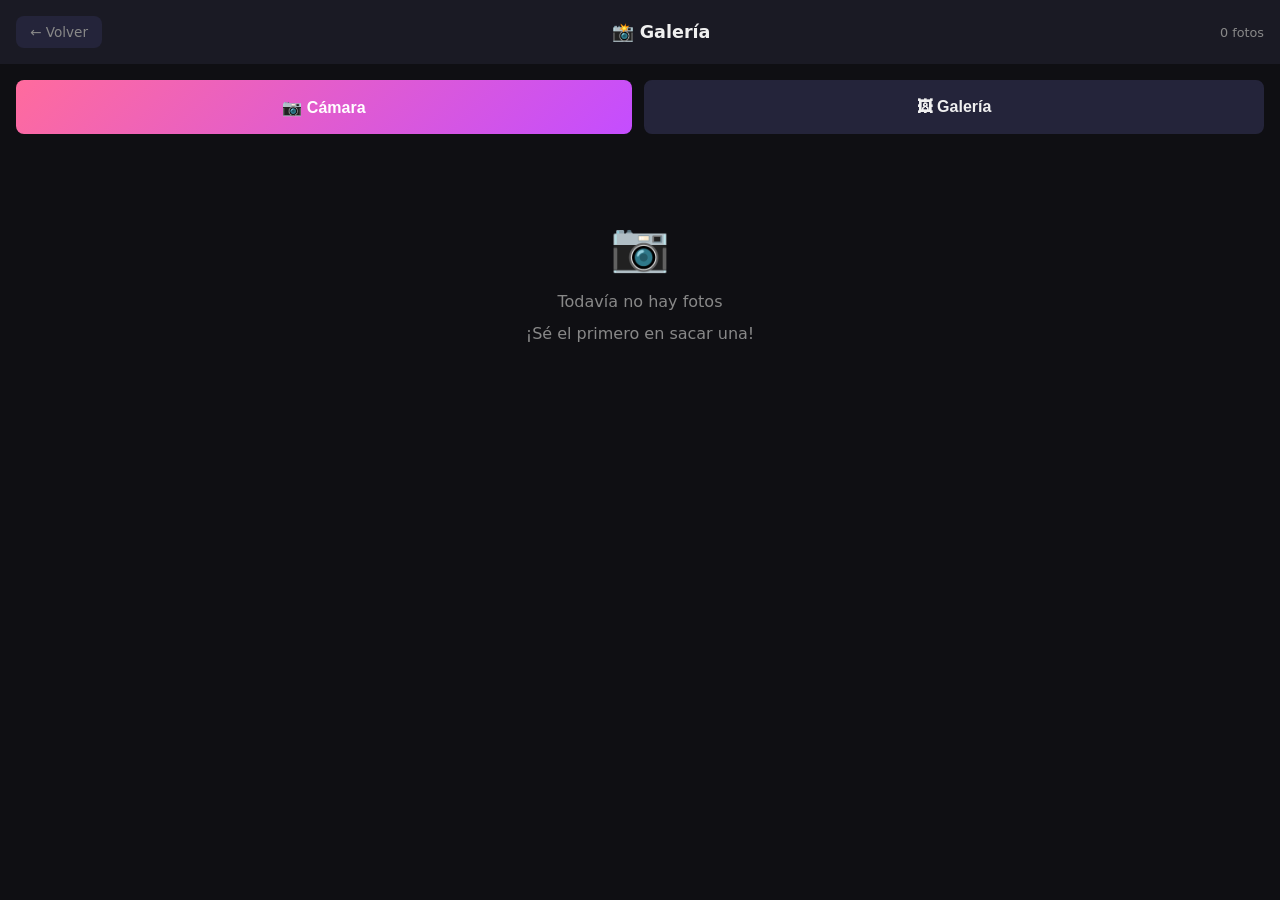
==== photos/index.html @ 10af3293 "photos" ====
<!-- photos/index.html -->
<!DOCTYPE html>
<html lang="es">

<head>
    <meta charset="UTF-8" />
    <meta name="viewport" content="width=device-width, initial-scale=1.0, maximum-scale=1.0, user-scalable=no" />
    <title>📸 Galería — itsMyBirthday</title>
    <link rel="stylesheet" href="../css/main.css" />
    <link rel="stylesheet" href="../css/photos.css" />
</head>

<body>

    <!-- ── TOPBAR ─────────────────────────────────────────── -->
    <div class="photos-topbar">
        <a href="../index.html" class="btn-back">← Volver</a>
        <h2>📸 Galería</h2>
        <span id="photo-count" class="photo-count">0 fotos</span>
    </div>

    <!-- ── BOTONES DE ACCIÓN ──────────────────────────────── -->
    <div class="photos-actions">
        <button id="btn-camera" class="btn-action camera">
            📷 Cámara
        </button>
        <button id="btn-upload" class="btn-action upload">
            🖼 Galería
        </button>
    </div>

    <!-- Input oculto para cámara -->
    <input id="input-camera" type="file" accept="image/*" capture="environment" style="display:none" />

    <!-- Input oculto para galería -->
    <input id="input-gallery" type="file" accept="image/*" multiple style="display:none" />

    <!-- ── BARRA DE PROGRESO ──────────────────────────────── -->
    <div id="upload-bar" class="upload-bar hidden">
        <div class="upload-bar-inner">
            <div id="upload-progress" class="upload-progress"></div>
        </div>
        <span id="upload-label">Subiendo...</span>
    </div>

    <!-- ── GALERÍA ────────────────────────────────────────── -->
    <div id="gallery" class="gallery">
        <div class="gallery-empty">
            <p>📷</p>
            <p>Todavía no hay fotos</p>
            <p>¡Sé el primero en sacar una!</p>
        </div>
    </div>

    <!-- ── LIGHTBOX ───────────────────────────────────────── -->
    <div id="lightbox" class="lightbox hidden">
        <div class="lightbox-backdrop" id="lightbox-backdrop"></div>
        <div class="lightbox-content">
            <button id="lightbox-close" class="lightbox-close">✕</button>
            <img id="lightbox-img" src="" alt="" />
            <div class="lightbox-info">
                <span id="lightbox-author"></span>
                <a id="lightbox-download" class="btn-download" download>
                    ⬇ Descargar
                </a>
            </div>
        </div>
    </div>

    <script type="module">
        import { uploadPhoto, savePhoto, watchPhotos } from "./photos.js";

        const authorName = localStorage.getItem("playerName") || "Anónimo";

        // ── Helpers ────────────────────────────────────────────
        function show(id) { document.getElementById(id).classList.remove("hidden"); }
        function hide(id) { document.getElementById(id).classList.add("hidden"); }

        // ── Subir archivo ──────────────────────────────────────
        async function handleFile(file) {
            if (!file || !file.type.startsWith("image/")) return;

            // Mostrar barra de progreso
            show("upload-bar");
            document.getElementById("upload-label").textContent = "Subiendo...";
            document.getElementById("upload-progress").style.width = "0%";

            try {
                const url = await uploadPhoto(file, (pct) => {
                    document.getElementById("upload-progress").style.width = `${pct}%`;
                    document.getElementById("upload-label").textContent = `Subiendo... ${pct}%`;
                });

                await savePhoto(url, authorName);
                document.getElementById("upload-label").textContent = "✓ Foto guardada";
                setTimeout(() => hide("upload-bar"), 1500);

            } catch (err) {
                document.getElementById("upload-label").textContent = "Error al subir, intentá de nuevo";
                setTimeout(() => hide("upload-bar"), 2500);
            }
        }

        // ── Subir múltiples archivos ───────────────────────────
        async function handleFiles(files) {
            for (const file of files) {
                await handleFile(file);
            }
        }

        // ── Botón cámara ───────────────────────────────────────
        document.getElementById("btn-camera").addEventListener("click", () => {
            document.getElementById("input-camera").click();
        });

        document.getElementById("input-camera").addEventListener("change", (e) => {
            if (e.target.files[0]) handleFile(e.target.files[0]);
            e.target.value = "";
        });

        // ── Botón galería ──────────────────────────────────────
        document.getElementById("btn-upload").addEventListener("click", () => {
            document.getElementById("input-gallery").click();
        });

        document.getElementById("input-gallery").addEventListener("change", (e) => {
            if (e.target.files.length) handleFiles(Array.from(e.target.files));
            e.target.value = "";
        });

        // ── Render galería ─────────────────────────────────────
        function renderGallery(photos) {
            const gallery = document.getElementById("gallery");
            document.getElementById("photo-count").textContent =
                `${photos.length} foto${photos.length !== 1 ? "s" : ""}`;

            if (photos.length === 0) {
                gallery.innerHTML = `
          <div class="gallery-empty">
            <p>📷</p>
            <p>Todavía no hay fotos</p>
            <p>¡Sé el primero en sacar una!</p>
          </div>`;
                return;
            }

            gallery.innerHTML = photos.map(photo => `
        <div class="gallery-item" data-url="${photo.url}" data-author="${photo.author}">
          <img src="${photo.url}" alt="foto de ${photo.author}" loading="lazy" />
          <span class="gallery-author">${photo.author}</span>
        </div>
      `).join("");

            // Eventos lightbox
            gallery.querySelectorAll(".gallery-item").forEach(item => {
                item.addEventListener("click", () => {
                    openLightbox(item.dataset.url, item.dataset.author);
                });
            });
        }

        // ── Lightbox ───────────────────────────────────────────
        function openLightbox(url, author) {
            document.getElementById("lightbox-img").src = url;
            document.getElementById("lightbox-author").textContent = `📸 ${author}`;
            document.getElementById("lightbox-download").href = url;
            show("lightbox");
        }

        function closeLightbox() {
            hide("lightbox");
            document.getElementById("lightbox-img").src = "";
        }

        document.getElementById("lightbox-close").addEventListener("click", closeLightbox);
        document.getElementById("lightbox-backdrop").addEventListener("click", closeLightbox);

        // ── Escuchar fotos en tiempo real ──────────────────────
        watchPhotos(renderGallery);
    </script>

</body>

</html>
---- css/main.css ----
/* css/main.css */

/* ── Reset y base ─────────────────────────────────────── */
*,
*::before,
*::after {
    box-sizing: border-box;
    margin: 0;
    padding: 0;
}

:root {
    --bg: #0f0f13;
    --surface: #1a1a24;
    --surface2: #24243a;
    --accent: #ff6b9d;
    --accent2: #c44dff;
    --text: #f0f0f0;
    --text-muted: #888;
    --success: #4caf84;
    --danger: #e05555;
    --radius: 16px;
    --radius-sm: 8px;
    --shadow: 0 4px 24px rgba(0, 0, 0, 0.4);
}

html,
body {
    height: 100%;
    background: var(--bg);
    color: var(--text);
    font-family: "Segoe UI", system-ui, sans-serif;
    font-size: 16px;
    line-height: 1.5;
}

/* ── Pantallas ────────────────────────────────────────── */
.screen {
    display: none;
    min-height: 100vh;
    padding: 24px 16px;
}

.screen.active {
    display: flex;
    flex-direction: column;
    align-items: center;
    justify-content: flex-start;
}

/* ── Card centrada ────────────────────────────────────── */
.center-card {
    width: 100%;
    max-width: 420px;
    background: var(--surface);
    border-radius: var(--radius);
    padding: 32px 24px;
    box-shadow: var(--shadow);
    display: flex;
    flex-direction: column;
    align-items: center;
    gap: 16px;
    text-align: center;
    margin-top: 40px;
}

.center-card h1 {
    font-size: 2rem;
}

.center-card h2 {
    font-size: 1.4rem;
    color: var(--accent);
}

.center-card p {
    color: var(--text-muted);
}

/* ── Inputs ───────────────────────────────────────────── */
input[type="text"] {
    width: 100%;
    padding: 12px 16px;
    background: var(--surface2);
    border: 2px solid transparent;
    border-radius: var(--radius-sm);
    color: var(--text);
    font-size: 1rem;
    outline: none;
    transition: border-color 0.2s;
}

input[type="text"]:focus {
    border-color: var(--accent);
}

/* ── Botones ──────────────────────────────────────────── */
.btn-primary {
    width: 100%;
    padding: 14px;
    background: linear-gradient(135deg, var(--accent), var(--accent2));
    border: none;
    border-radius: var(--radius-sm);
    color: #fff;
    font-size: 1rem;
    font-weight: 700;
    cursor: pointer;
    transition: opacity 0.2s, transform 0.1s;
}

.btn-primary:hover {
    opacity: 0.9;
}

.btn-primary:active {
    transform: scale(0.98);
}

.btn-primary:disabled {
    opacity: 0.4;
    cursor: not-allowed;
}

.btn-secondary {
    width: 100%;
    padding: 12px;
    background: var(--surface2);
    border: 2px solid var(--accent);
    border-radius: var(--radius-sm);
    color: var(--accent);
    font-size: 1rem;
    font-weight: 600;
    cursor: pointer;
    transition: background 0.2s;
}

.btn-secondary:hover {
    background: var(--accent);
    color: #fff;
}

.btn-danger-small {
    padding: 6px 12px;
    background: transparent;
    border: 1px solid var(--danger);
    border-radius: var(--radius-sm);
    color: var(--danger);
    font-size: 0.8rem;
    cursor: pointer;
    transition: background 0.2s;
}

.btn-danger-small:hover {
    background: var(--danger);
    color: #fff;
}

/* ── Utilidades ───────────────────────────────────────── */
.hidden {
    display: none !important;
}

.error-msg {
    color: var(--danger);
    font-size: 0.85rem;
}

.subtitle {
    color: var(--accent);
    font-weight: 600;
}

/* ── Spinner ──────────────────────────────────────────── */
.spinner {
    width: 40px;
    height: 40px;
    border: 4px solid var(--surface2);
    border-top-color: var(--accent);
    border-radius: 50%;
    animation: spin 0.8s linear infinite;
    margin: 16px auto;
}

@keyframes spin {
    to {
        transform: rotate(360deg);
    }
}

/* ── Scoreboard ───────────────────────────────────────── */
.scoreboard-wrapper {
    width: 100%;
    margin-top: 8px;
}

.scoreboard-wrapper h3 {
    font-size: 0.9rem;
    color: var(--text-muted);
    text-transform: uppercase;
    letter-spacing: 1px;
    margin-bottom: 8px;
}

.score-row {
    display: flex;
    align-items: center;
    gap: 12px;
    padding: 10px 12px;
    background: var(--surface2);
    border-radius: var(--radius-sm);
    margin-bottom: 6px;
}

.score-rank {
    font-size: 1.1rem;
    min-width: 28px;
}

.score-name {
    flex: 1;
    font-weight: 600;
}

.score-points {
    color: var(--accent);
    font-weight: 700;
}

/* ── Menú principal ───────────────────────────────────── */
.home-wrapper {
    min-height: 100vh;
    padding: 40px 16px;
    display: flex;
    flex-direction: column;
    align-items: center;
}

.home-header {
    text-align: center;
    margin-bottom: 40px;
}

.home-header h1 {
    font-size: 2.4rem;
    background: linear-gradient(135deg, var(--accent), var(--accent2));
    -webkit-background-clip: text;
    -webkit-text-fill-color: transparent;
}

.home-subtitle {
    color: var(--text-muted);
    margin-top: 8px;
}

.home-grid {
    display: grid;
    grid-template-columns: repeat(2, 1fr);
    gap: 16px;
    width: 100%;
    max-width: 500px;
}

.module-card {
    background: var(--surface);
    border-radius: var(--radius);
    padding: 28px 16px;
    display: flex;
    flex-direction: column;
    align-items: center;
    gap: 8px;
    text-decoration: none;
    color: var(--text);
    box-shadow: var(--shadow);
    transition: transform 0.2s, background 0.2s;
    text-align: center;
}

.module-card:hover {
    transform: translateY(-4px);
    background: var(--surface2);
}

.module-card:active {
    transform: scale(0.97);
}

.module-icon {
    font-size: 2.4rem;
}

.module-title {
    font-weight: 700;
    font-size: 1rem;
}

.module-desc {
    font-size: 0.8rem;
    color: var(--text-muted);
}

.module-card.music {
    border-top: 3px solid #ff6b9d;
}

.module-card.photos {
    border-top: 3px solid #4caf84;
}

.module-card.boardgames {
    border-top: 3px solid #ffa94d;
}

.module-card.host {
    border-top: 3px solid #c44dff;
}

/* ── Registro ─────────────────────────────────────────── */
.register-card {
    width: 100%;
    max-width: 360px;
    display: flex;
    flex-direction: column;
    gap: 12px;
}

/* ── Colores juegos de mesa ───────────────────────────── */
.module-card.boardgame-1 {
    border-top: 3px solid #ffa94d;
}

.module-card.boardgame-2 {
    border-top: 3px solid #69db7c;
}

.module-card.boardgame-3 {
    border-top: 3px solid #4dabf7;
}

.module-card.boardgame-4 {
    border-top: 3px solid #f783ac;
}

/* ── Navegación ───────────────────────────────────────── */
.btn-back {
    align-self: flex-start;
    padding: 6px 14px;
    background: var(--surface2);
    border-radius: var(--radius-sm);
    color: var(--text-muted);
    text-decoration: none;
    font-size: 0.85rem;
    transition: color 0.2s, background 0.2s;
}

.btn-back:hover {
    background: var(--surface);
    color: var(--text);
}

.host-topbar {
    width: 100%;
    max-width: 420px;
    display: flex;
    justify-content: space-between;
    align-items: center;
    margin: 16px auto 0;
}

/* ══════════════════════════════════════════════
   RESPONSIVE MÓVIL
   ══════════════════════════════════════════════ */

/* Evitar zoom en inputs en iOS */
input[type="text"] {
    font-size: 16px !important;
}

/* Base móvil — pantallas hasta 480px */
@media (max-width: 480px) {

    /* Menú principal */
    .home-grid {
        grid-template-columns: repeat(2, 1fr);
        gap: 12px;
    }

    .module-card {
        padding: 20px 12px;
    }

    .module-icon {
        font-size: 2rem;
    }

    .module-title {
        font-size: 0.9rem;
    }

    .module-desc {
        font-size: 0.75rem;
    }

    .home-header h1 {
        font-size: 1.8rem;
    }

    /* Cards centradas */
    .center-card {
        padding: 24px 16px;
        margin-top: 20px;
        border-radius: 12px;
    }

    /* Botones más grandes para dedos */
    .btn-primary {
        padding: 16px;
        font-size: 1rem;
        min-height: 52px;
    }

    .btn-secondary {
        padding: 14px;
        min-height: 48px;
    }

    .btn-extend {
        padding: 12px 16px;
        font-size: 1rem;
        min-height: 48px;
        flex: 1;
    }

    .extend-buttons {
        display: grid;
        grid-template-columns: repeat(2, 1fr);
        gap: 8px;
    }

    /* Botones de puntos más grandes */
    .point-buttons button {
        padding: 10px 14px;
        font-size: 1rem;
        min-height: 44px;
        min-width: 44px;
    }

    /* Player rows más cómodos */
    .player-row {
        padding: 14px 12px;
    }

    .player-name {
        font-size: 0.95rem;
    }

    /* Host topbar */
    .host-topbar {
        padding: 0 4px;
    }

    /* Track card */
    .track-card {
        padding: 12px;
    }

    .track-card img,
    .track-thumb {
        width: 56px;
        height: 56px;
        font-size: 2rem;
    }

    #track-title {
        font-size: 0.95rem;
    }

    #track-artist {
        font-size: 0.8rem;
    }

    /* Reveal */
    .reveal-info h2 {
        font-size: 1.3rem;
    }

    /* Scoreboard */
    .score-row {
        padding: 10px;
    }

    .score-name {
        font-size: 0.9rem;
    }
}

/* Pantallas muy pequeñas — hasta 360px (ej: Galaxy S8) */
@media (max-width: 360px) {

    .home-header h1 {
        font-size: 1.5rem;
    }

    .module-card {
        padding: 16px 8px;
    }

    .module-icon {
        font-size: 1.7rem;
    }

    .module-title {
        font-size: 0.8rem;
    }

    .module-desc {
        display: none;
    }

    .point-buttons {
        flex-direction: column;
        gap: 4px;
    }

    .point-buttons button {
        width: 100%;
    }
}

/* Pantallas grandes — tablets y desktop */
@media (min-width: 768px) {

    .home-grid {
        grid-template-columns: repeat(2, 1fr);
        max-width: 600px;
        gap: 20px;
    }

    .module-card {
        padding: 36px 20px;
    }

    .module-icon {
        font-size: 2.8rem;
    }

    .center-card {
        max-width: 480px;
        padding: 40px 32px;
    }

    .host-controls,
    .players-section {
        max-width: 520px;
    }

    .extend-buttons {
        justify-content: center;
    }
}
---- css/photos.css ----
/* css/photos.css */

/* ── Topbar ───────────────────────────────────────────── */
.photos-topbar {
    display: flex;
    align-items: center;
    justify-content: space-between;
    padding: 16px;
    background: var(--surface);
    position: sticky;
    top: 0;
    z-index: 10;
}

.photos-topbar h2 {
    font-size: 1.1rem;
    font-weight: 700;
}

.photo-count {
    font-size: 0.8rem;
    color: var(--text-muted);
}

/* ── Botones de acción ────────────────────────────────── */
.photos-actions {
    display: flex;
    gap: 12px;
    padding: 16px;
}

.btn-action {
    flex: 1;
    padding: 16px;
    border: none;
    border-radius: var(--radius-sm);
    font-size: 1rem;
    font-weight: 700;
    cursor: pointer;
    transition: opacity 0.2s, transform 0.1s;
}

.btn-action:active {
    transform: scale(0.97);
}

.btn-action.camera {
    background: linear-gradient(135deg, var(--accent), var(--accent2));
    color: #fff;
}

.btn-action.upload {
    background: var(--surface2);
    color: var(--text);
    border: 2px solid var(--surface2);
}

/* ── Barra de progreso ────────────────────────────────── */
.upload-bar {
    margin: 0 16px 16px;
    display: flex;
    flex-direction: column;
    gap: 6px;
}

.upload-bar-inner {
    height: 6px;
    background: var(--surface2);
    border-radius: 99px;
    overflow: hidden;
}

.upload-progress {
    height: 100%;
    background: linear-gradient(90deg, var(--accent), var(--accent2));
    border-radius: 99px;
    transition: width 0.2s;
    width: 0%;
}

#upload-label {
    font-size: 0.8rem;
    color: var(--text-muted);
    text-align: center;
}

/* ── Galería grid ─────────────────────────────────────── */
.gallery {
    display: grid;
    grid-template-columns: repeat(3, 1fr);
    gap: 3px;
    padding: 0 3px 100px;
}

.gallery-item {
    position: relative;
    aspect-ratio: 1;
    overflow: hidden;
    cursor: pointer;
    background: var(--surface2);
}

.gallery-item img {
    width: 100%;
    height: 100%;
    object-fit: cover;
    transition: transform 0.2s;
}

.gallery-item:active img {
    transform: scale(0.97);
}

.gallery-author {
    position: absolute;
    bottom: 0;
    left: 0;
    right: 0;
    padding: 4px 6px;
    background: linear-gradient(transparent, rgba(0, 0, 0, 0.7));
    font-size: 0.7rem;
    color: #fff;
    white-space: nowrap;
    overflow: hidden;
    text-overflow: ellipsis;
}

/* ── Galería vacía ────────────────────────────────────── */
.gallery-empty {
    grid-column: 1 / -1;
    text-align: center;
    padding: 60px 20px;
    color: var(--text-muted);
    display: flex;
    flex-direction: column;
    gap: 8px;
}

.gallery-empty p:first-child {
    font-size: 3rem;
}

/* ── Lightbox ─────────────────────────────────────────── */
.lightbox {
    position: fixed;
    inset: 0;
    z-index: 100;
    display: flex;
    align-items: center;
    justify-content: center;
}

.lightbox.hidden {
    display: none;
}

.lightbox-backdrop {
    position: absolute;
    inset: 0;
    background: rgba(0, 0, 0, 0.9);
}

.lightbox-content {
    position: relative;
    z-index: 1;
    width: 92vw;
    max-width: 500px;
    display: flex;
    flex-direction: column;
    align-items: center;
    gap: 12px;
}

.lightbox-close {
    align-self: flex-end;
    background: var(--surface2);
    border: none;
    color: var(--text);
    width: 36px;
    height: 36px;
    border-radius: 50%;
    font-size: 1rem;
    cursor: pointer;
}

.lightbox-content img {
    width: 100%;
    border-radius: var(--radius);
    object-fit: contain;
    max-height: 70vh;
}

.lightbox-info {
    width: 100%;
    display: flex;
    justify-content: space-between;
    align-items: center;
    padding: 0 4px;
}

#lightbox-author {
    font-size: 0.9rem;
    color: var(--text-muted);
}

.btn-download {
    padding: 8px 16px;
    background: var(--surface2);
    border-radius: var(--radius-sm);
    color: var(--text);
    text-decoration: none;
    font-size: 0.85rem;
    font-weight: 600;
}

/* ── Responsive ───────────────────────────────────────── */
@media (min-width: 480px) {
    .gallery {
        grid-template-columns: repeat(4, 1fr);
    }
}

@media (min-width: 768px) {
    .gallery {
        grid-template-columns: repeat(5, 1fr);
        max-width: 800px;
        margin: 0 auto;
    }
}
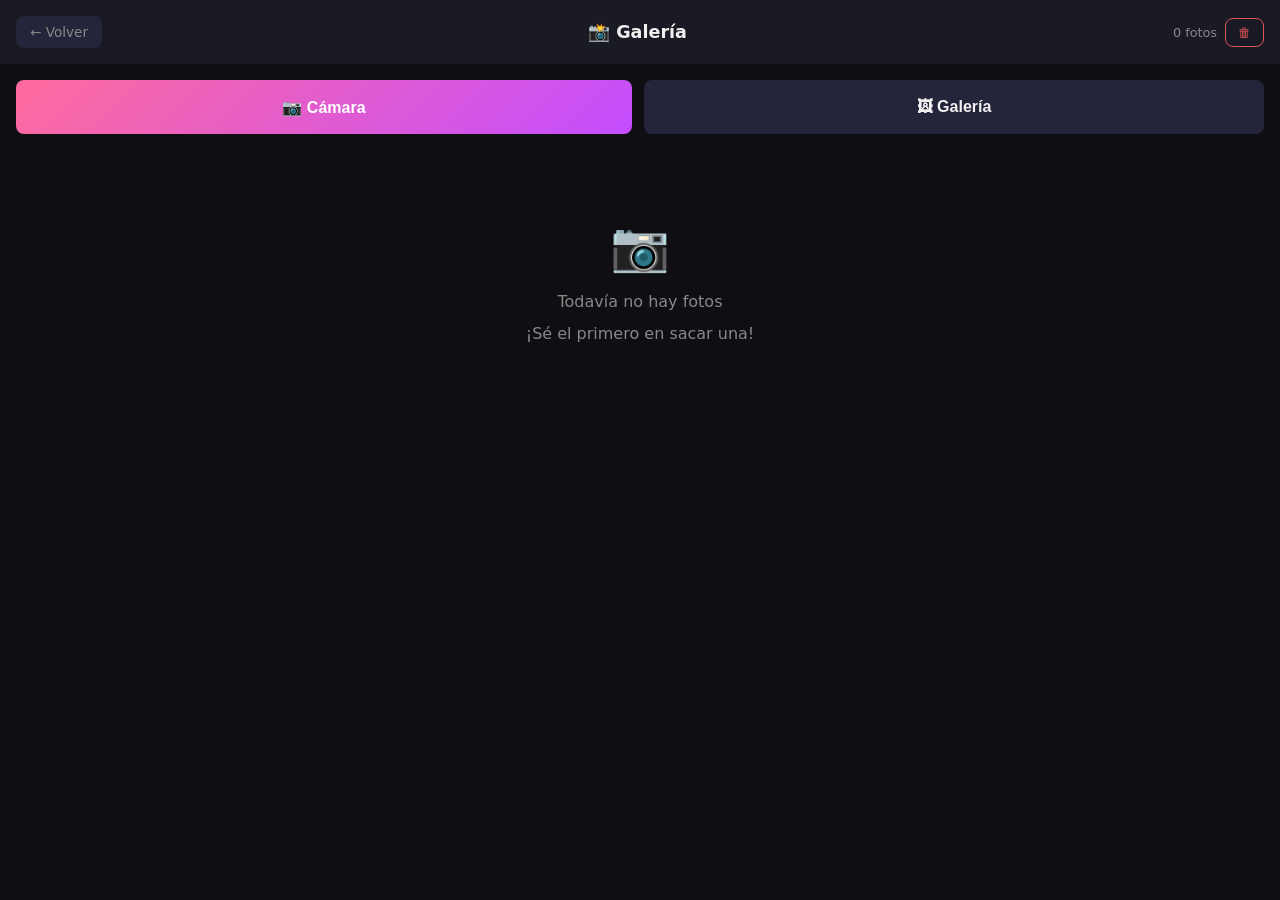
==== commit 6ed22a2c: "reorden de grid, contraseña en operaciones de reinicio y borrado, logica de juegos de mesa" ====
--- a/photos/index.html
+++ b/photos/index.html
@@ -16,7 +16,10 @@
     <div class="photos-topbar">
         <a href="../index.html" class="btn-back">← Volver</a>
         <h2>📸 Galería</h2>
-        <span id="photo-count" class="photo-count">0 fotos</span>
+        <div class="topbar-right">
+            <span id="photo-count" class="photo-count">0 fotos</span>
+            <button id="btn-reset-gallery" class="btn-danger-small">🗑</button>
+        </div>
     </div>
 
     <!-- ── BOTONES DE ACCIÓN ──────────────────────────────── -->
@@ -68,7 +71,8 @@
     </div>
 
     <script type="module">
-        import { uploadPhoto, savePhoto, watchPhotos } from "./photos.js";
+        import { uploadPhoto, savePhoto, watchPhotos, resetPhotos } from "./photos.js";
+        import { HOST_PASSWORD } from "../config.js";
 
         const authorName = localStorage.getItem("playerName") || "Anónimo";
 
@@ -175,6 +179,20 @@
         document.getElementById("lightbox-close").addEventListener("click", closeLightbox);
         document.getElementById("lightbox-backdrop").addEventListener("click", closeLightbox);
 
+        // ── Botón reset galería ────────────────────────────────
+        document.getElementById("btn-reset-gallery").addEventListener("click", async () => {
+            const pass = prompt("🔒 Ingresá la contraseña del host para borrar la galería:");
+            if (pass === null) return;
+            if (pass !== HOST_PASSWORD) {
+                alert("❌ Contraseña incorrecta.");
+                return;
+            }
+            if (confirm("¿Borrar todas las fotos de la galería? Las imágenes en Cloudinary no se eliminan.")) {
+                await resetPhotos();
+                alert("✓ Galería reiniciada.");
+            }
+        });
+
         // ── Escuchar fotos en tiempo real ──────────────────────
         watchPhotos(renderGallery);
     </script>
--- a/css/main.css
+++ b/css/main.css
@@ -556,4 +556,11 @@
     .extend-buttons {
         justify-content: center;
     }
+}
+
+/* ── Tarjeta centrada (fila sola) ─────────────────────── */
+.module-card.centered {
+    grid-column: 1 / -1;
+    max-width: calc(50% - 8px);
+    margin: 0 auto;
 }
--- a/css/photos.css
+++ b/css/photos.css
@@ -15,6 +15,12 @@
 .photos-topbar h2 {
     font-size: 1.1rem;
     font-weight: 700;
+}
+
+.topbar-right {
+    display: flex;
+    align-items: center;
+    gap: 8px;
 }
 
 .photo-count {
